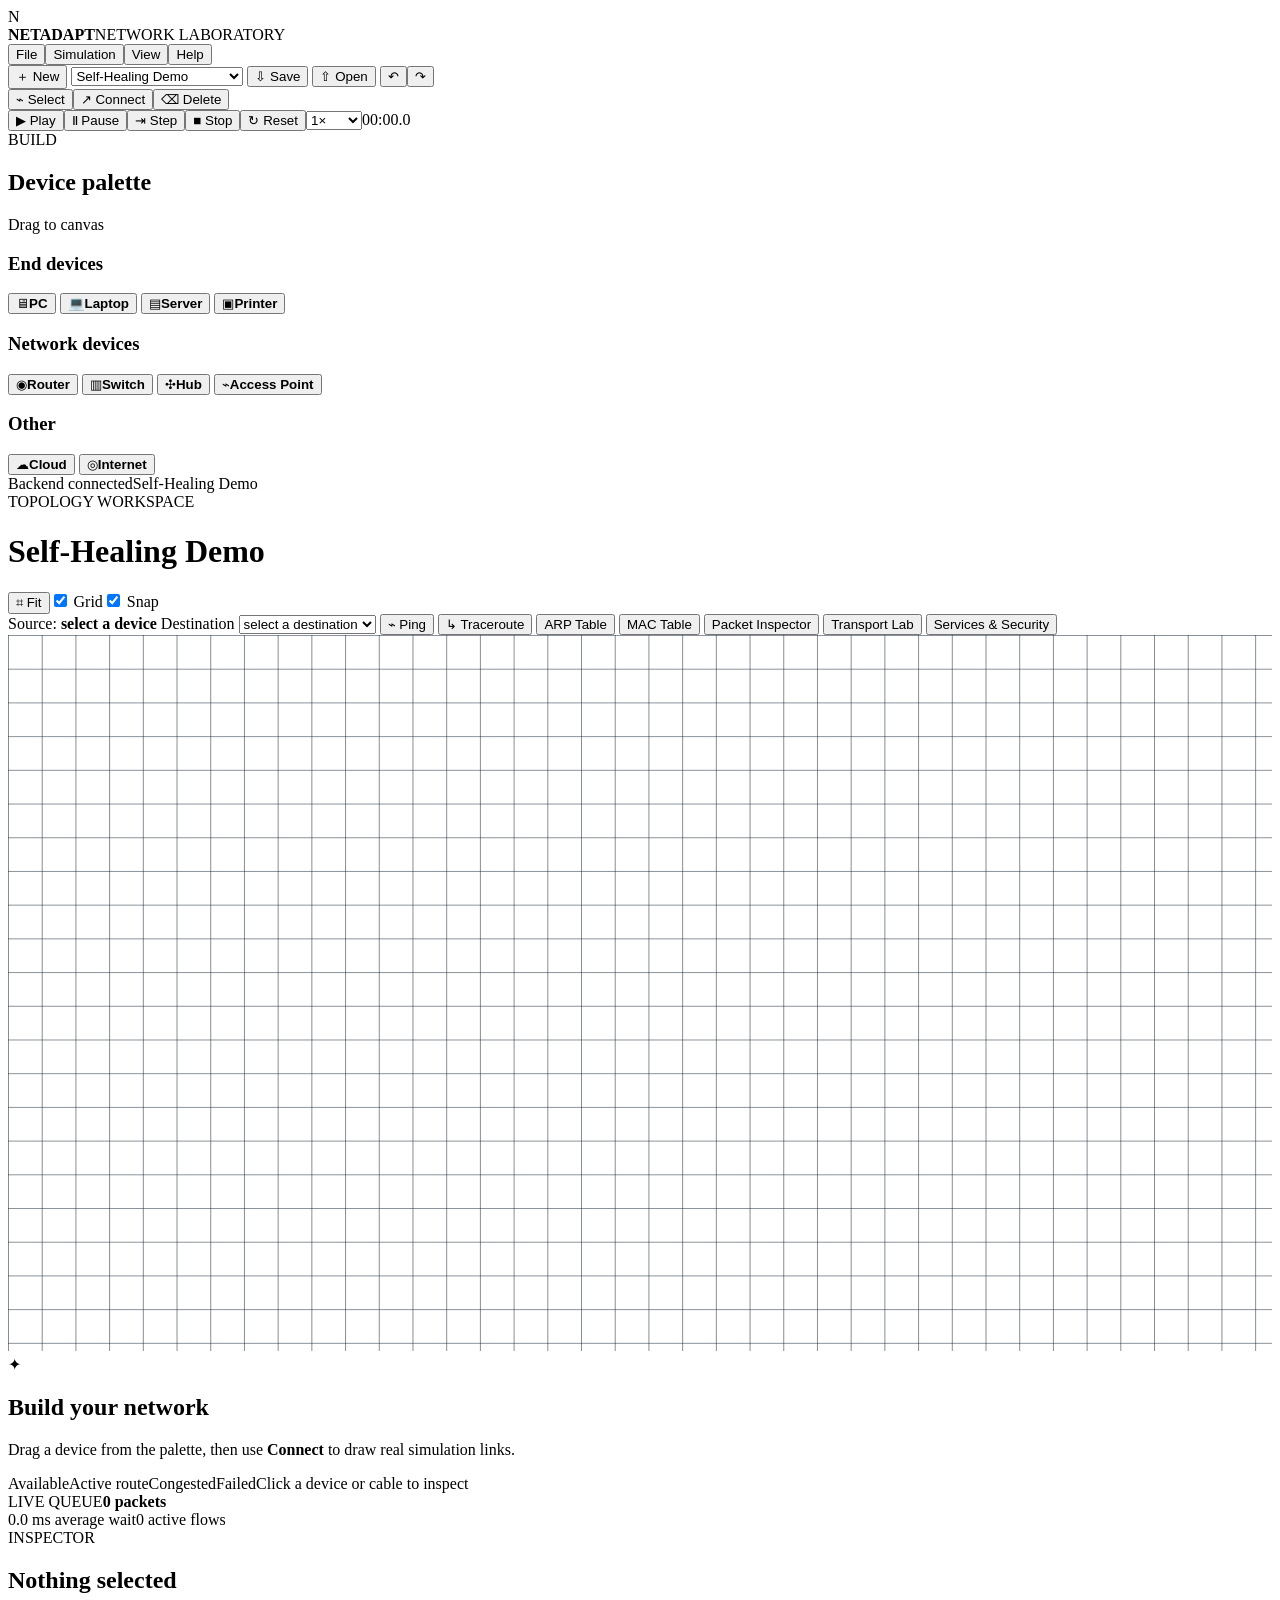
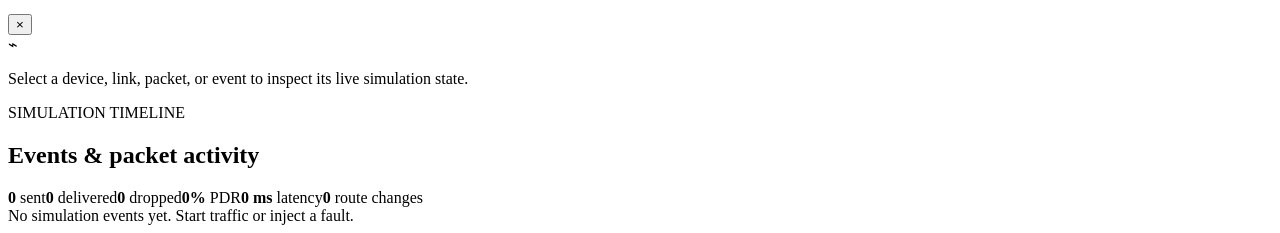
==== lab_frontend/index.html @ 657b5245 "feat: add network services and security simulation Stage 10 layers simulated DHCP, DNS, HTTP, FTP, a" ====
<!doctype html>
<html lang="en">
<head>
  <meta charset="utf-8" />
  <meta name="viewport" content="width=device-width, initial-scale=1" />
  <title>NetAdapt Network Laboratory</title>
  <link rel="stylesheet" href="/styles.css" />
</head>
<body>
  <div id="app">
    <header class="topbar">
      <div class="brand-lockup"><div class="brand-mark">N</div><div><strong>NETADAPT</strong><span>NETWORK LABORATORY</span></div></div>
      <nav class="menu"><button data-menu="file">File</button><button data-menu="simulation">Simulation</button><button data-menu="view">View</button><button data-menu="help">Help</button></nav>
      <div class="toolbar-group">
        <button id="newBtn" title="New network">＋ New</button>
        <select id="presetSelect" title="Load topology preset"><option value="self_healing">Self-Healing Demo</option><option value="simple_lan">Simple LAN</option><option value="two_router">Two Router Network</option><option value="redundant">Redundant Network</option><option value="qos_demo">QoS Demo</option><option value="large_network">Large Network</option><option value="existing_default">Existing Default Topology</option></select>
        <button id="saveBtn">⇩ Save</button>
        <button id="openBtn">⇧ Open</button><input id="fileInput" type="file" accept="application/json" hidden />
        <span class="divider"></span>
        <button id="undoBtn" title="Undo">↶</button><button id="redoBtn" title="Redo">↷</button>
      </div>
      <div class="toolbar-group mode-tools"><button data-mode="select" class="mode active">⌁ Select</button><button data-mode="connect" class="mode">↗ Connect</button><button data-mode="delete" class="mode">⌫ Delete</button></div>
      <div class="sim-controls"><button id="playBtn" class="primary">▶ Play</button><button id="pauseBtn">Ⅱ Pause</button><button id="stepBtn">⇥ Step</button><button id="stopBtn">■ Stop</button><button id="resetBtn">↻ Reset</button><select id="speedSelect"><option value="0.25">0.25×</option><option value="0.5">0.5×</option><option value="1" selected>1×</option><option value="2">2×</option><option value="5">5×</option><option value="10">10×</option></select><span class="clock" id="clock">00:00.0</span></div>
    </header>

    <div class="workspace">
      <aside class="palette panel">
        <div class="panel-heading"><div><span class="eyebrow">BUILD</span><h2>Device palette</h2></div><span class="hint">Drag to canvas</span></div>
        <div class="palette-scroll">
          <section><h3>End devices</h3><div class="palette-grid">
            <button class="palette-item" draggable="true" data-type="pc"><span class="palette-icon">🖥</span><b>PC</b></button>
            <button class="palette-item" draggable="true" data-type="laptop"><span class="palette-icon">💻</span><b>Laptop</b></button>
            <button class="palette-item" draggable="true" data-type="server"><span class="palette-icon">▤</span><b>Server</b></button>
            <button class="palette-item" draggable="true" data-type="printer"><span class="palette-icon">▣</span><b>Printer</b></button>
          </div></section>
          <section><h3>Network devices</h3><div class="palette-grid">
            <button class="palette-item" draggable="true" data-type="router"><span class="palette-icon">◉</span><b>Router</b></button>
            <button class="palette-item" draggable="true" data-type="switch"><span class="palette-icon">▥</span><b>Switch</b></button>
            <button class="palette-item" draggable="true" data-type="hub"><span class="palette-icon">✣</span><b>Hub</b></button>
            <button class="palette-item" draggable="true" data-type="access_point"><span class="palette-icon">⌁</span><b>Access Point</b></button>
          </div></section>
          <section><h3>Other</h3><div class="palette-grid">
            <button class="palette-item" draggable="true" data-type="cloud"><span class="palette-icon">☁</span><b>Cloud</b></button>
            <button class="palette-item" draggable="true" data-type="internet"><span class="palette-icon">◎</span><b>Internet</b></button>
          </div></section>
        </div>
        <div class="palette-footer"><span class="live-dot"></span><span>Backend connected</span><span id="backendName">Self-Healing Demo</span></div>
      </aside>

      <main class="canvas-panel">
        <div class="canvas-header"><div><span class="eyebrow">TOPOLOGY WORKSPACE</span><h1 id="topologyName">Self-Healing Demo</h1></div><div class="canvas-actions"><button id="fitBtn">⌗ Fit</button><label class="toggle"><input id="gridToggle" type="checkbox" checked /> Grid</label><label class="toggle"><input id="snapToggle" type="checkbox" checked /> Snap</label></div></div>
        <div class="diagnostic-toolbar">
          <span class="diagnostic-source">Source: <b id="diagnosticSource">select a device</b></span>
          <label>Destination <select id="diagnosticDestination"><option>select a destination</option></select></label>
          <button id="pingBtn" data-diagnostic="ping">⌁ Ping</button>
          <button id="tracerouteBtn" data-diagnostic="traceroute">↳ Traceroute</button>
          <button id="arpBtn" data-diagnostic="arp">ARP Table</button>
          <button id="macBtn" data-diagnostic="mac">MAC Table</button>
          <button id="packetInspectorBtn" data-diagnostic="packets">Packet Inspector</button>
          <button id="transportLabBtn" data-diagnostic="transport">Transport Lab</button>
          <button id="servicesLabBtn" data-diagnostic="services">Services &amp; Security</button>
        </div>
        <div class="canvas-wrap" id="canvasWrap">
          <svg id="networkCanvas" viewBox="0 0 1200 680" role="application" aria-label="Editable network topology canvas">
            <defs><pattern id="gridPattern" width="32" height="32" patternUnits="userSpaceOnUse"><path d="M 32 0 L 0 0 0 32" fill="none" stroke="#172638" stroke-width="1" /></pattern><filter id="nodeShadow"><feDropShadow dx="0" dy="5" stdDeviation="5" flood-color="#000" flood-opacity=".45" /></filter><filter id="packetGlow"><feGaussianBlur stdDeviation="3" result="blur" /><feMerge><feMergeNode in="blur" /><feMergeNode in="SourceGraphic" /></feMerge></filter></defs>
            <rect id="gridRect" x="0" y="0" width="1200" height="680" fill="url(#gridPattern)" />
            <g id="linkLayer"></g><g id="routeLayer"></g><g id="nodeLayer"></g><g id="packetLayer"></g><path id="connectPreview" class="connect-preview" d="" />
          </svg>
          <div id="canvasEmpty" class="empty-hint"><div class="empty-icon">✦</div><h2>Build your network</h2><p>Drag a device from the palette, then use <b>Connect</b> to draw real simulation links.</p></div>
          <div class="canvas-legend"><span><i class="legend-line normal"></i>Available</span><span><i class="legend-line active"></i>Active route</span><span><i class="legend-line warning"></i>Congested</span><span><i class="legend-line failed"></i>Failed</span><span class="legend-note">Click a device or cable to inspect</span></div>
        </div>
        <div class="queue-strip"><div class="queue-label"><span class="eyebrow">LIVE QUEUE</span><strong id="queueLength">0 packets</strong></div><div class="queue-meter"><div id="queueBar"></div></div><span id="queueWait">0.0 ms average wait</span><span id="flowCount">0 active flows</span></div>
      </main>

      <aside class="inspector panel" id="inspector"><div class="panel-heading"><div><span class="eyebrow">INSPECTOR</span><h2 id="inspectorTitle">Nothing selected</h2></div><button id="clearSelection" class="icon-button">×</button></div><div id="inspectorBody" class="inspector-body"><div class="inspector-empty"><div>⌁</div><p>Select a device, link, packet, or event to inspect its live simulation state.</p></div></div></aside>
    </div>

    <section class="timeline panel"><div class="timeline-header"><div><span class="eyebrow">SIMULATION TIMELINE</span><h2>Events & packet activity</h2></div><div class="timeline-stats"><span><b id="statSent">0</b> sent</span><span><b id="statDelivered">0</b> delivered</span><span><b id="statDropped">0</b> dropped</span><span><b id="statPdr">0%</b> PDR</span><span><b id="statLatency">0 ms</b> latency</span><span><b id="statRouteChanges">0</b> route changes</span></div></div><div id="timeline" class="timeline-list"><div class="timeline-empty">No simulation events yet. Start traffic or inject a fault.</div></div></section>
  </div>
  <div id="toast" class="toast"></div>
  <script src="/app.js"></script>
</body>
</html>
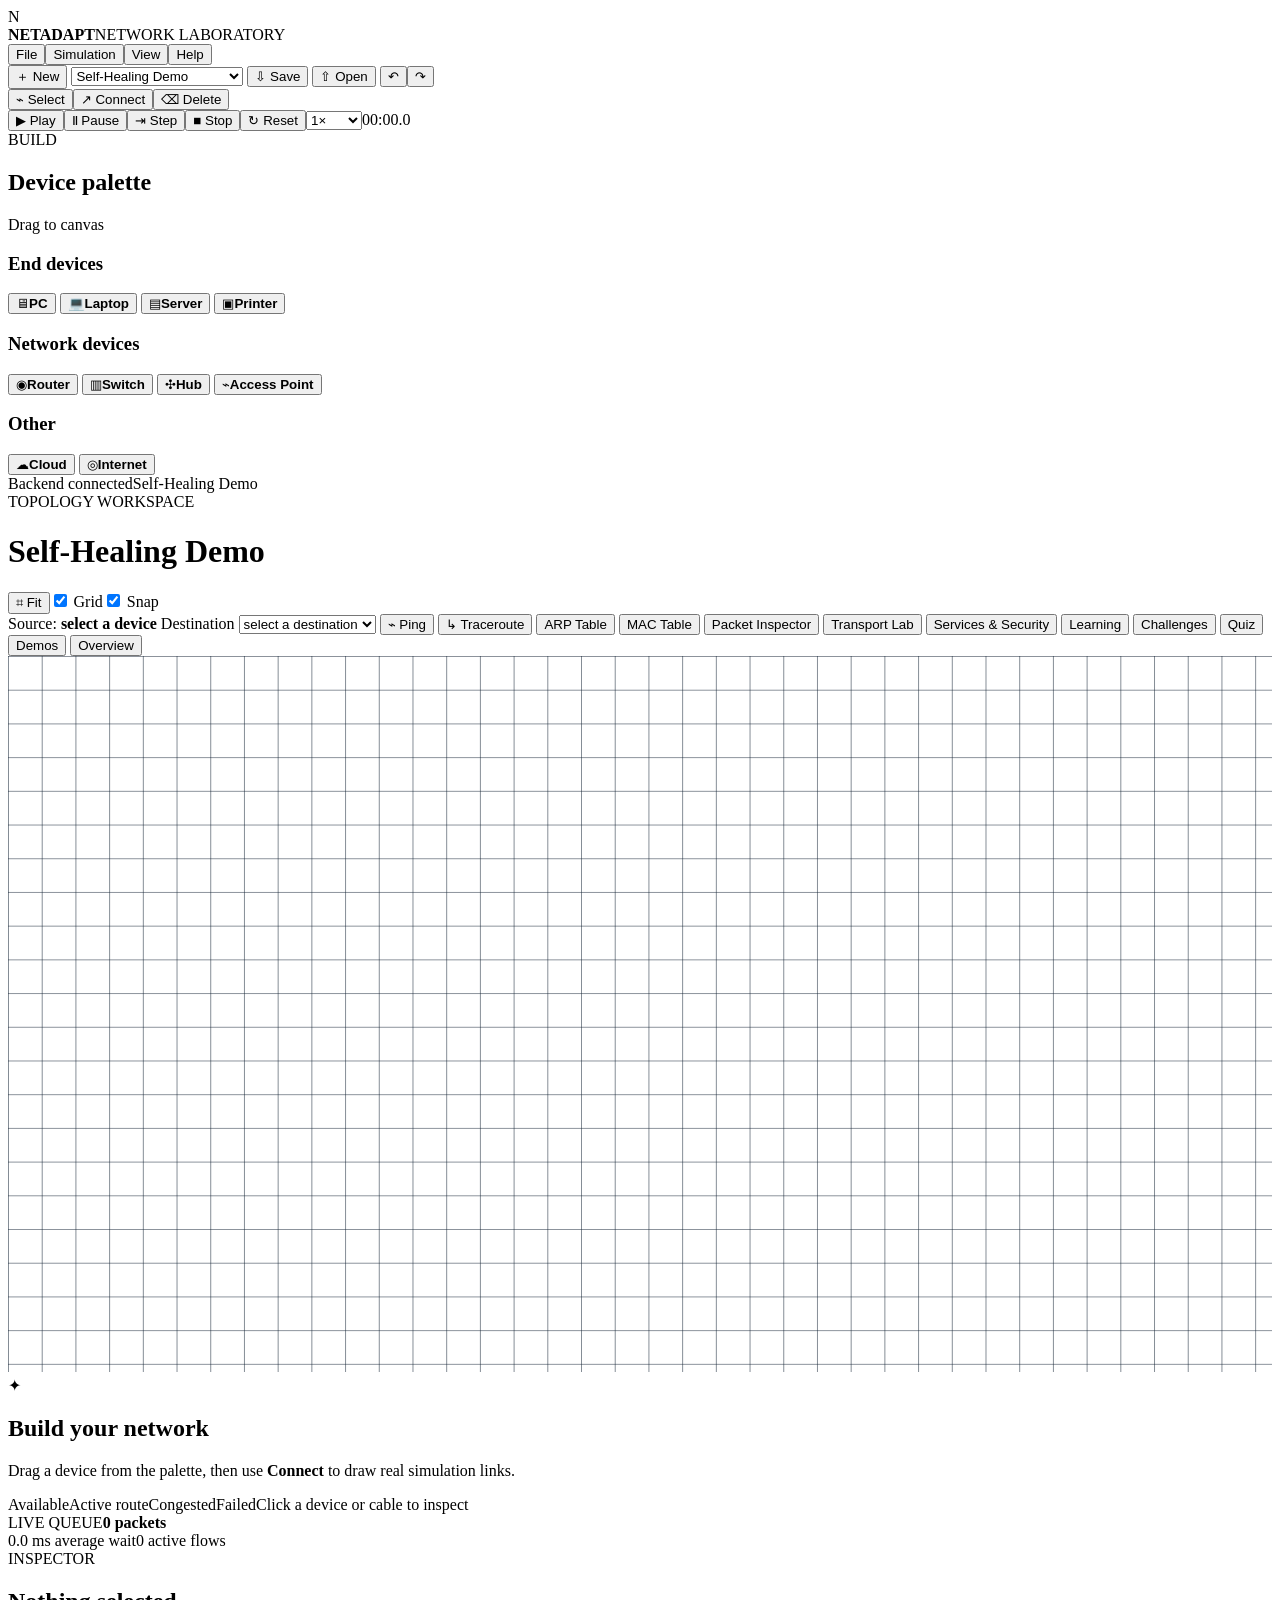
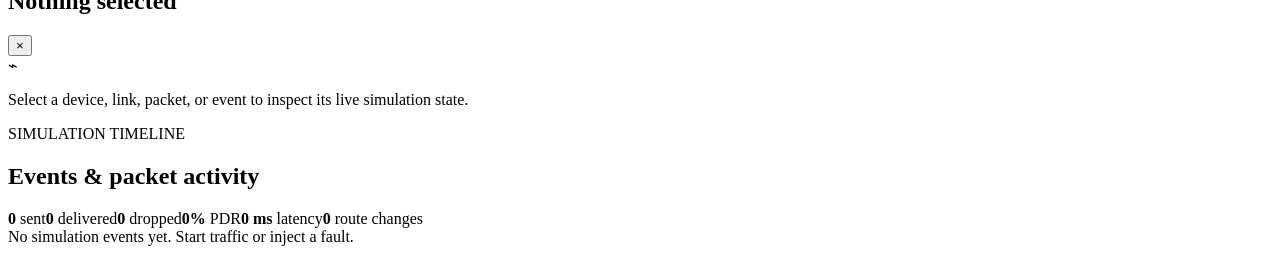
==== commit 9199ab32: "feat: add learning mode and final evaluation Stage 11 turns the simulator into a learning and evalua" ====
--- a/lab_frontend/index.html
+++ b/lab_frontend/index.html
@@ -59,6 +59,11 @@
           <button id="packetInspectorBtn" data-diagnostic="packets">Packet Inspector</button>
           <button id="transportLabBtn" data-diagnostic="transport">Transport Lab</button>
           <button id="servicesLabBtn" data-diagnostic="services">Services &amp; Security</button>
+          <button id="learningBtn" data-diagnostic="learning">Learning</button>
+          <button id="challengesBtn" data-diagnostic="challenges">Challenges</button>
+          <button id="quizBtn" data-diagnostic="quiz">Quiz</button>
+          <button id="demosBtn" data-diagnostic="demos">Demos</button>
+          <button id="overviewBtn" data-diagnostic="overview">Overview</button>
         </div>
         <div class="canvas-wrap" id="canvasWrap">
           <svg id="networkCanvas" viewBox="0 0 1200 680" role="application" aria-label="Editable network topology canvas">
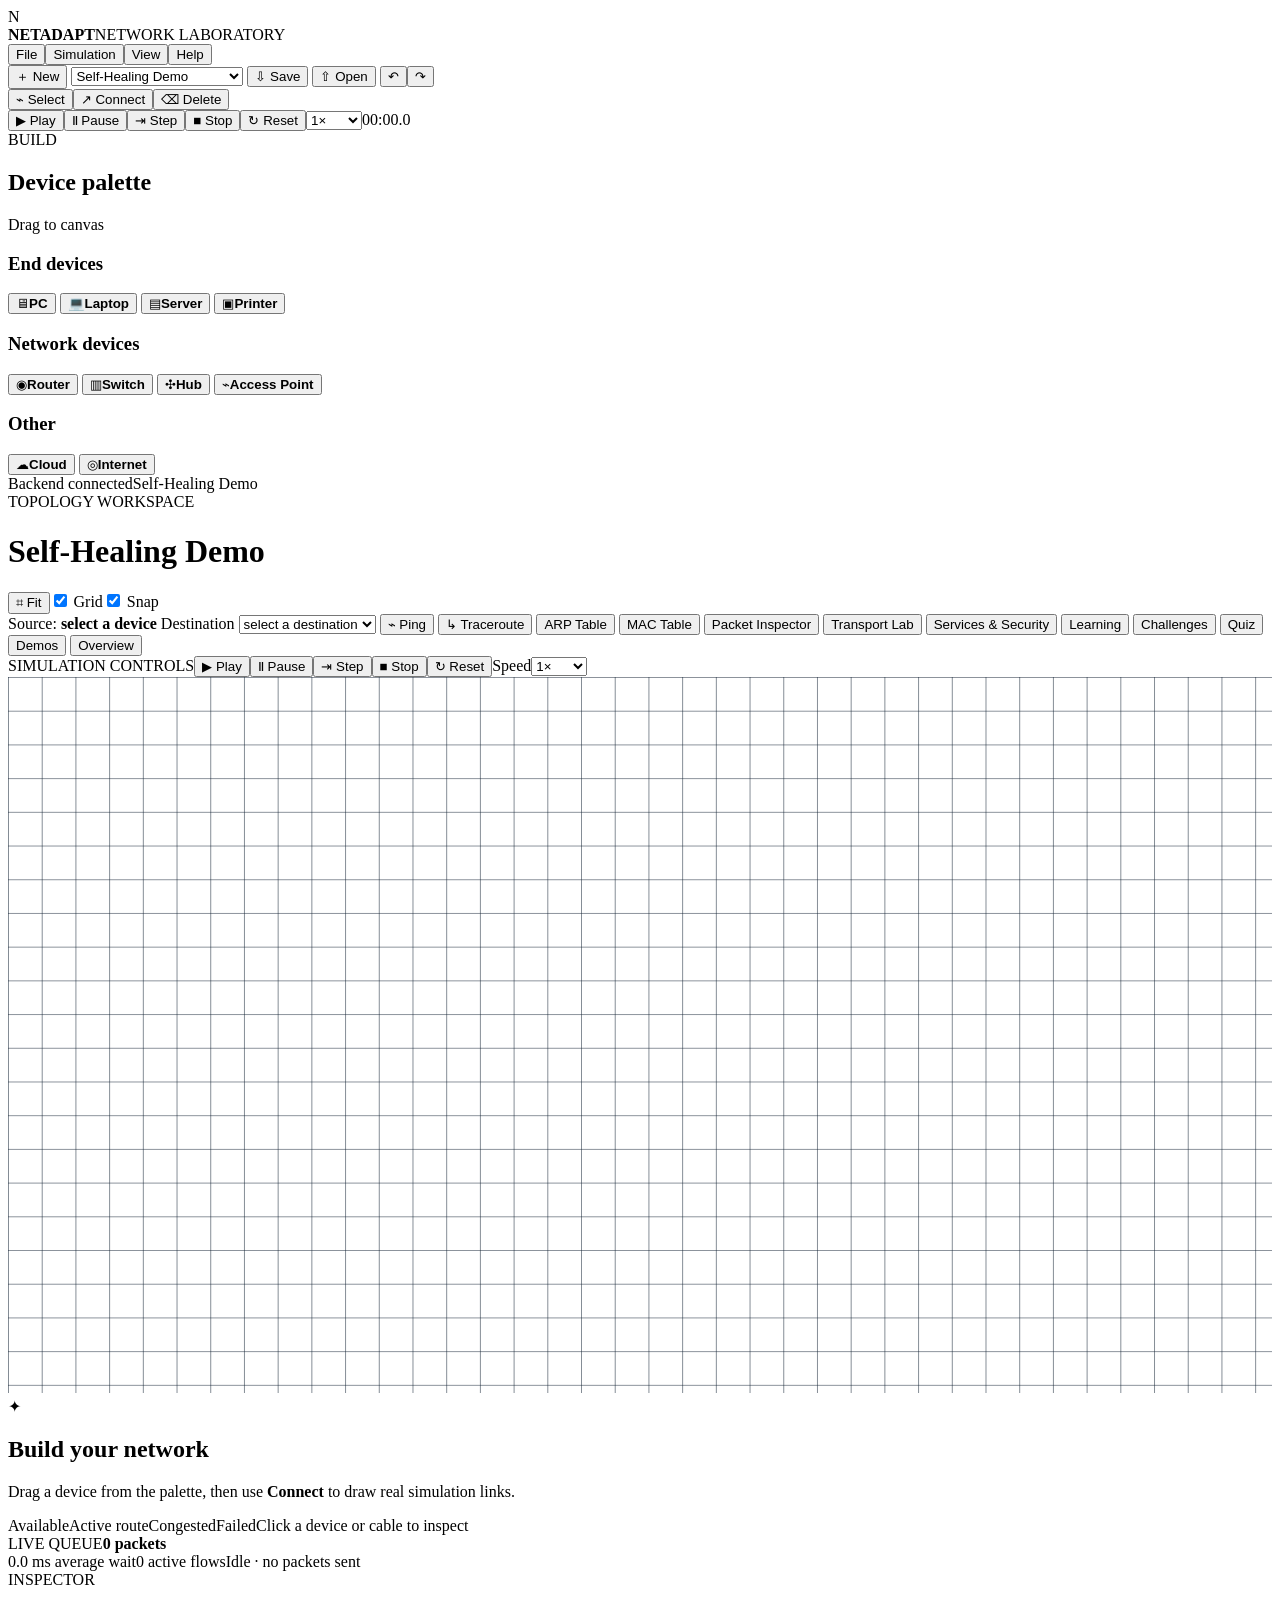
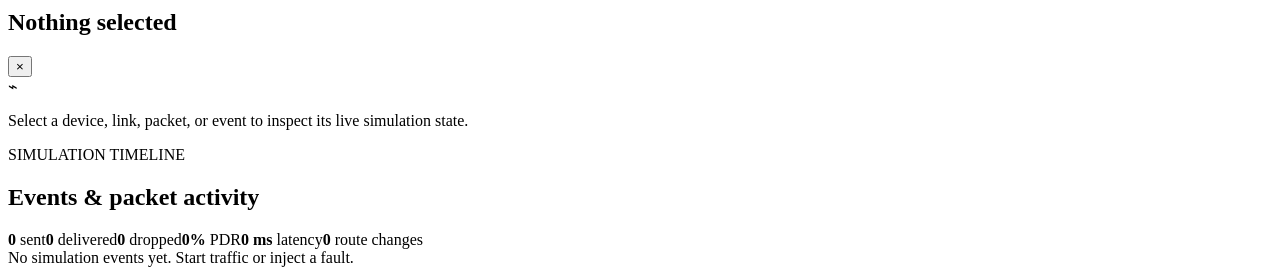
==== commit df2ca7c4: "fix: make diagnostic and protocol traffic show up as real simulated packets Ping, traceroute and tra" ====
--- a/lab_frontend/index.html
+++ b/lab_frontend/index.html
@@ -65,6 +65,7 @@
           <button id="demosBtn" data-diagnostic="demos">Demos</button>
           <button id="overviewBtn" data-diagnostic="overview">Overview</button>
         </div>
+        <div class="workspace-controls" aria-label="Simulation controls"><span class="eyebrow">SIMULATION CONTROLS</span><button data-workspace-control="play">▶ Play</button><button data-workspace-control="pause">Ⅱ Pause</button><button data-workspace-control="step">⇥ Step</button><button data-workspace-control="stop">■ Stop</button><button data-workspace-control="reset">↻ Reset</button><label>Speed<select id="workspaceSpeed"><option value="0.25">0.25×</option><option value="0.5">0.5×</option><option value="1" selected>1×</option><option value="2">2×</option><option value="5">5×</option><option value="10">10×</option></select></label></div>
         <div class="canvas-wrap" id="canvasWrap">
           <svg id="networkCanvas" viewBox="0 0 1200 680" role="application" aria-label="Editable network topology canvas">
             <defs><pattern id="gridPattern" width="32" height="32" patternUnits="userSpaceOnUse"><path d="M 32 0 L 0 0 0 32" fill="none" stroke="#172638" stroke-width="1" /></pattern><filter id="nodeShadow"><feDropShadow dx="0" dy="5" stdDeviation="5" flood-color="#000" flood-opacity=".45" /></filter><filter id="packetGlow"><feGaussianBlur stdDeviation="3" result="blur" /><feMerge><feMergeNode in="blur" /><feMergeNode in="SourceGraphic" /></feMerge></filter></defs>
@@ -74,7 +75,7 @@
           <div id="canvasEmpty" class="empty-hint"><div class="empty-icon">✦</div><h2>Build your network</h2><p>Drag a device from the palette, then use <b>Connect</b> to draw real simulation links.</p></div>
           <div class="canvas-legend"><span><i class="legend-line normal"></i>Available</span><span><i class="legend-line active"></i>Active route</span><span><i class="legend-line warning"></i>Congested</span><span><i class="legend-line failed"></i>Failed</span><span class="legend-note">Click a device or cable to inspect</span></div>
         </div>
-        <div class="queue-strip"><div class="queue-label"><span class="eyebrow">LIVE QUEUE</span><strong id="queueLength">0 packets</strong></div><div class="queue-meter"><div id="queueBar"></div></div><span id="queueWait">0.0 ms average wait</span><span id="flowCount">0 active flows</span></div>
+        <div class="queue-strip"><div class="queue-label"><span class="eyebrow">LIVE QUEUE</span><strong id="queueLength">0 packets</strong></div><div class="queue-meter"><div id="queueBar"></div></div><span id="queueWait">0.0 ms average wait</span><span id="flowCount">0 active flows</span><span id="simulationSummary">Idle · no packets sent</span></div>
       </main>
 
       <aside class="inspector panel" id="inspector"><div class="panel-heading"><div><span class="eyebrow">INSPECTOR</span><h2 id="inspectorTitle">Nothing selected</h2></div><button id="clearSelection" class="icon-button">×</button></div><div id="inspectorBody" class="inspector-body"><div class="inspector-empty"><div>⌁</div><p>Select a device, link, packet, or event to inspect its live simulation state.</p></div></div></aside>
@@ -83,6 +84,7 @@
     <section class="timeline panel"><div class="timeline-header"><div><span class="eyebrow">SIMULATION TIMELINE</span><h2>Events & packet activity</h2></div><div class="timeline-stats"><span><b id="statSent">0</b> sent</span><span><b id="statDelivered">0</b> delivered</span><span><b id="statDropped">0</b> dropped</span><span><b id="statPdr">0%</b> PDR</span><span><b id="statLatency">0 ms</b> latency</span><span><b id="statRouteChanges">0</b> route changes</span></div></div><div id="timeline" class="timeline-list"><div class="timeline-empty">No simulation events yet. Start traffic or inject a fault.</div></div></section>
   </div>
   <div id="toast" class="toast"></div>
+
   <script src="/app.js"></script>
 </body>
 </html>
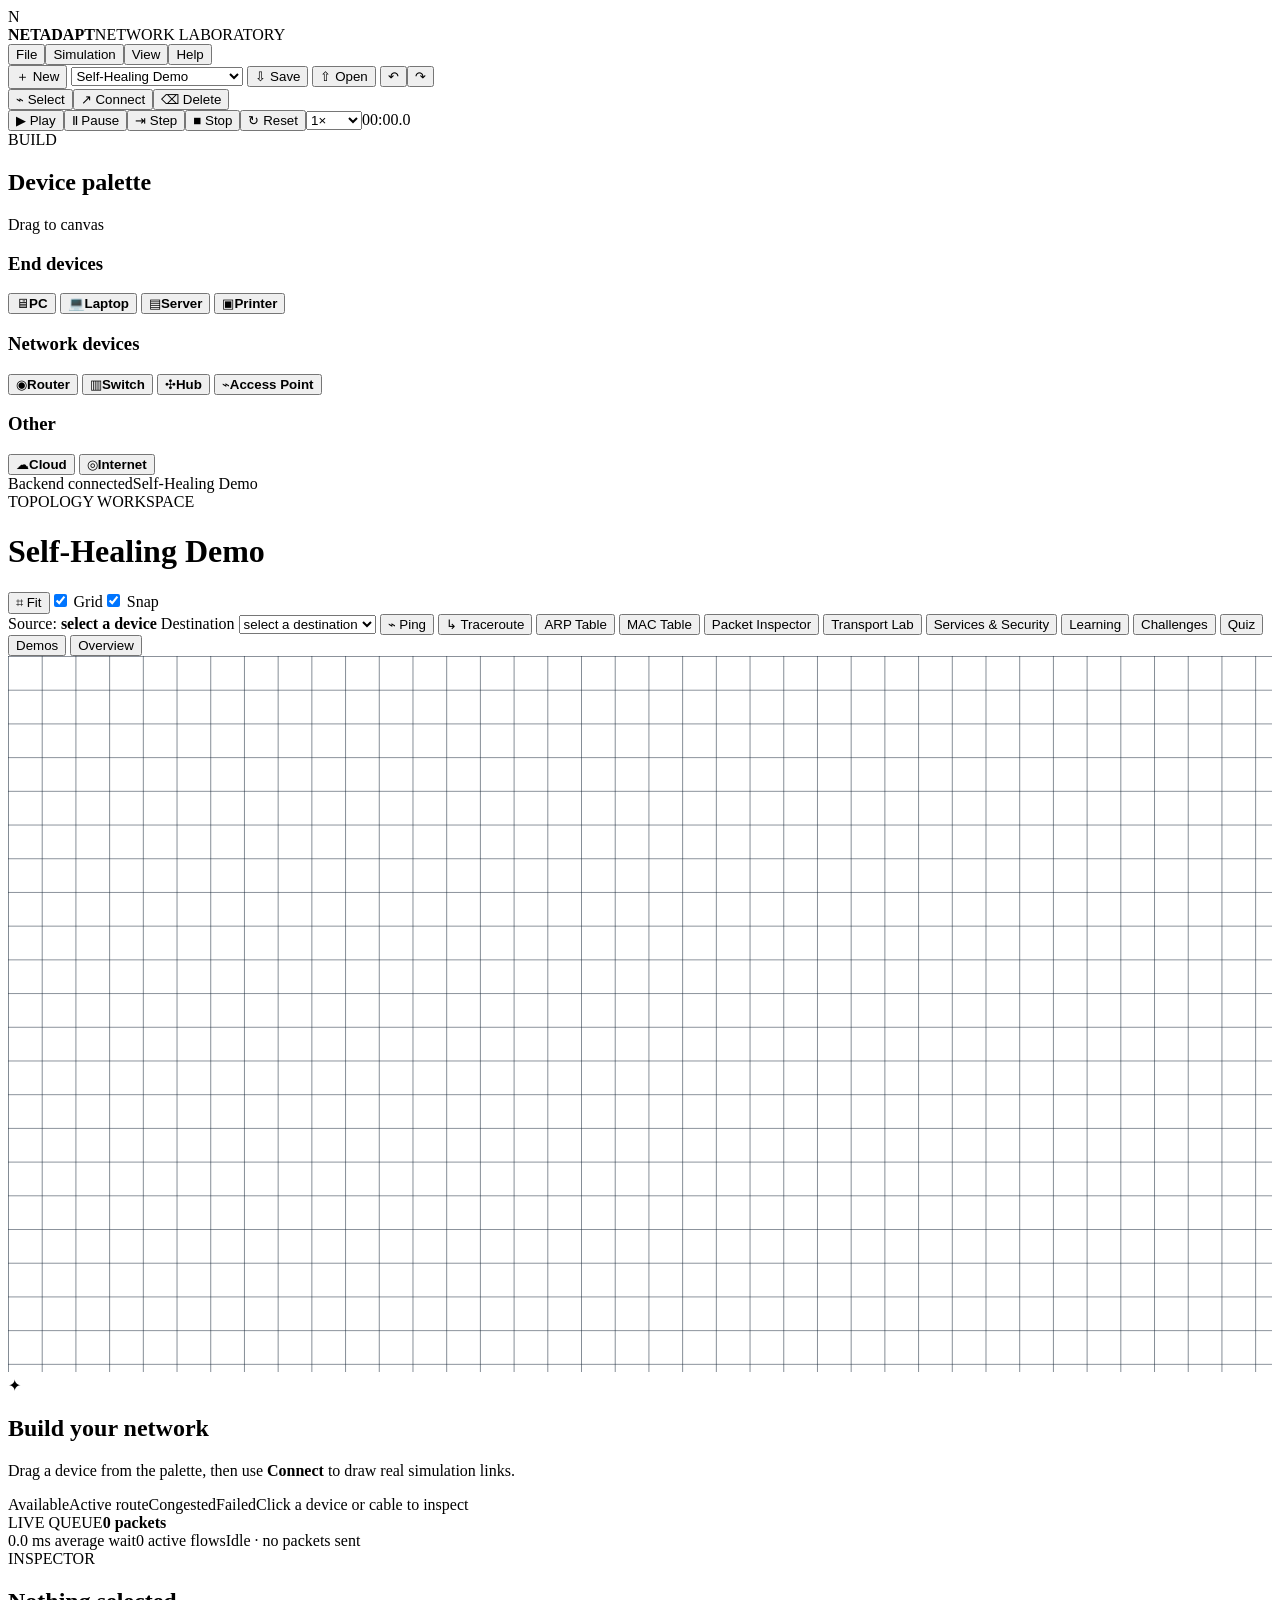
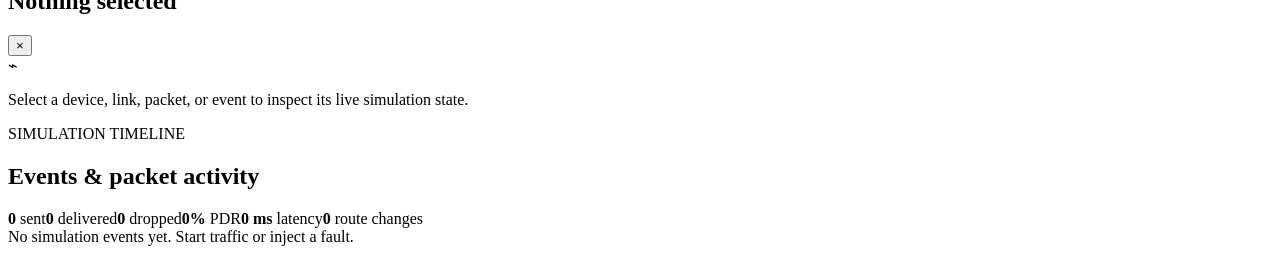
==== commit 1a174c7f: "fix: clean up duplicate sim controls and make Play self-explanatory The UI showed the same Play/Paus" ====
--- a/lab_frontend/index.html
+++ b/lab_frontend/index.html
@@ -20,7 +20,7 @@
         <button id="undoBtn" title="Undo">↶</button><button id="redoBtn" title="Redo">↷</button>
       </div>
       <div class="toolbar-group mode-tools"><button data-mode="select" class="mode active">⌁ Select</button><button data-mode="connect" class="mode">↗ Connect</button><button data-mode="delete" class="mode">⌫ Delete</button></div>
-      <div class="sim-controls"><button id="playBtn" class="primary">▶ Play</button><button id="pauseBtn">Ⅱ Pause</button><button id="stepBtn">⇥ Step</button><button id="stopBtn">■ Stop</button><button id="resetBtn">↻ Reset</button><select id="speedSelect"><option value="0.25">0.25×</option><option value="0.5">0.5×</option><option value="1" selected>1×</option><option value="2">2×</option><option value="5">5×</option><option value="10">10×</option></select><span class="clock" id="clock">00:00.0</span></div>
+      <div class="sim-controls"><button id="playBtn" class="primary" title="Play: advance the simulation clock so queued packets move along their routes. First generate traffic — click a device, choose a destination in the Inspector, then 'Start traffic'.">▶ Play</button><button id="pauseBtn" title="Pause: stop advancing time; Play resumes from the same state">Ⅱ Pause</button><button id="stepBtn" title="Step: advance the simulation by exactly one packet — useful to walk through events one at a time">⇥ Step</button><button id="stopBtn" title="Stop the simulation clock (same as Pause; results are kept)">■ Stop</button><button id="resetBtn" title="Reset: clear all packets, metrics and events back to a fresh run">↻ Reset</button><select id="speedSelect" title="Simulation speed: how fast time advances and packets move (1× = normal, 0.25× = slow motion)"><option value="0.25">0.25×</option><option value="0.5">0.5×</option><option value="1" selected>1×</option><option value="2">2×</option><option value="5">5×</option><option value="10">10×</option></select><span class="clock" id="clock" title="Simulation clock: simulated time of the current run">00:00.0</span></div>
     </header>
 
     <div class="workspace">
@@ -65,7 +65,6 @@
           <button id="demosBtn" data-diagnostic="demos">Demos</button>
           <button id="overviewBtn" data-diagnostic="overview">Overview</button>
         </div>
-        <div class="workspace-controls" aria-label="Simulation controls"><span class="eyebrow">SIMULATION CONTROLS</span><button data-workspace-control="play">▶ Play</button><button data-workspace-control="pause">Ⅱ Pause</button><button data-workspace-control="step">⇥ Step</button><button data-workspace-control="stop">■ Stop</button><button data-workspace-control="reset">↻ Reset</button><label>Speed<select id="workspaceSpeed"><option value="0.25">0.25×</option><option value="0.5">0.5×</option><option value="1" selected>1×</option><option value="2">2×</option><option value="5">5×</option><option value="10">10×</option></select></label></div>
         <div class="canvas-wrap" id="canvasWrap">
           <svg id="networkCanvas" viewBox="0 0 1200 680" role="application" aria-label="Editable network topology canvas">
             <defs><pattern id="gridPattern" width="32" height="32" patternUnits="userSpaceOnUse"><path d="M 32 0 L 0 0 0 32" fill="none" stroke="#172638" stroke-width="1" /></pattern><filter id="nodeShadow"><feDropShadow dx="0" dy="5" stdDeviation="5" flood-color="#000" flood-opacity=".45" /></filter><filter id="packetGlow"><feGaussianBlur stdDeviation="3" result="blur" /><feMerge><feMergeNode in="blur" /><feMergeNode in="SourceGraphic" /></feMerge></filter></defs>
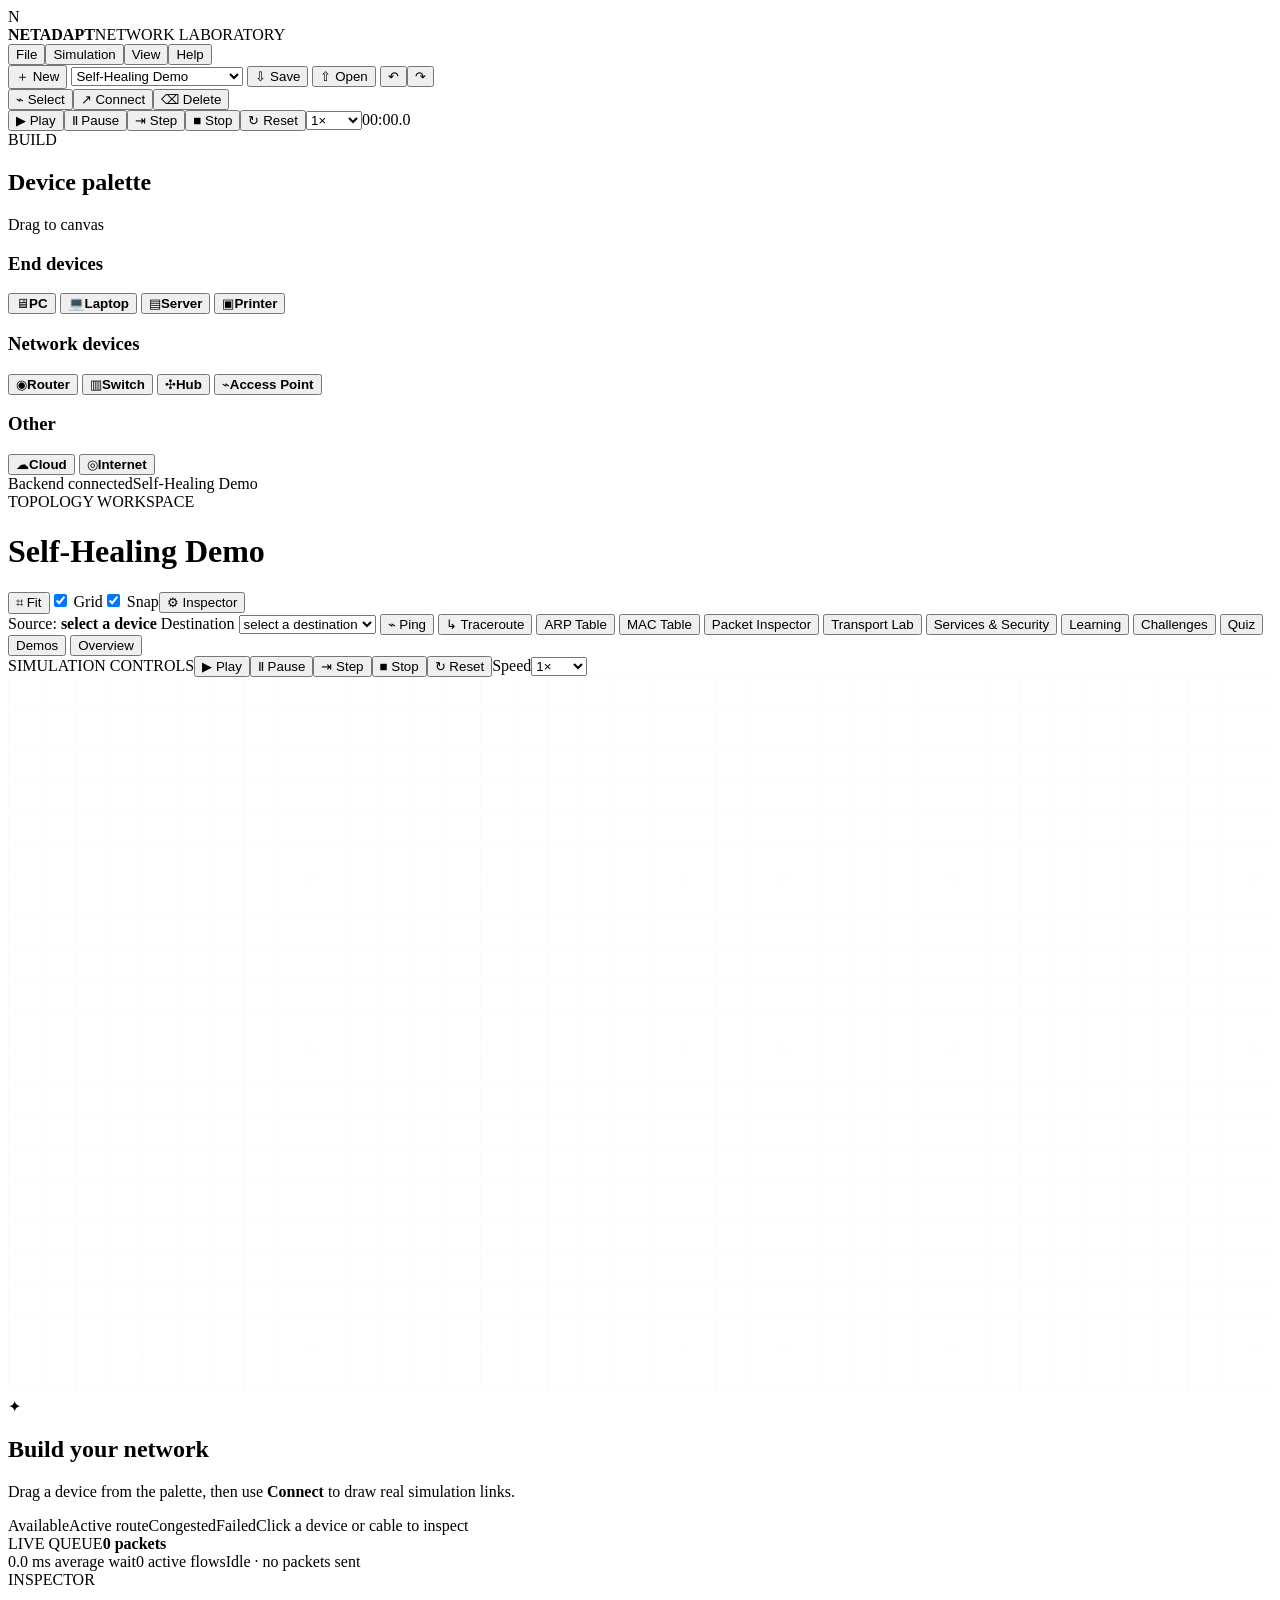
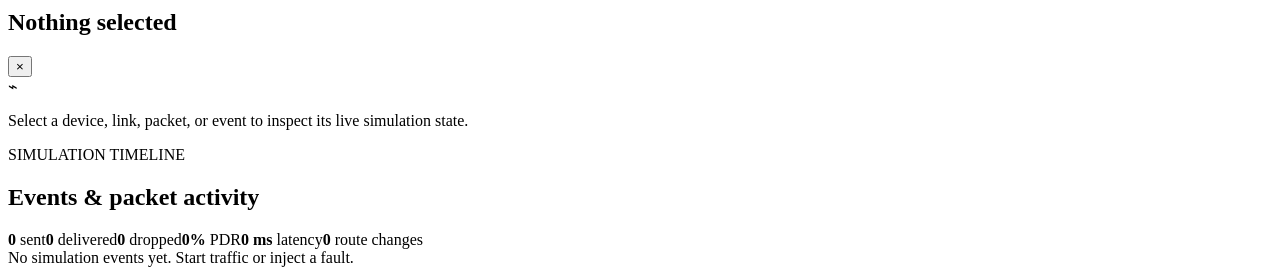
==== commit 89c1183a: "feat: landing page redesign, packet movement animation, and collapsible inspector - Redesign landing" ====
--- a/lab_frontend/index.html
+++ b/lab_frontend/index.html
@@ -4,6 +4,9 @@
   <meta charset="utf-8" />
   <meta name="viewport" content="width=device-width, initial-scale=1" />
   <title>NetAdapt Network Laboratory</title>
+  <link rel="preconnect" href="https://fonts.googleapis.com">
+  <link rel="preconnect" href="https://fonts.gstatic.com" crossorigin>
+  <link href="https://fonts.googleapis.com/css2?family=Inter:wght@400;500;600;700&family=JetBrains+Mono:wght@400;500;600&display=swap" rel="stylesheet">
   <link rel="stylesheet" href="/styles.css" />
 </head>
 <body>
@@ -20,7 +23,7 @@
         <button id="undoBtn" title="Undo">↶</button><button id="redoBtn" title="Redo">↷</button>
       </div>
       <div class="toolbar-group mode-tools"><button data-mode="select" class="mode active">⌁ Select</button><button data-mode="connect" class="mode">↗ Connect</button><button data-mode="delete" class="mode">⌫ Delete</button></div>
-      <div class="sim-controls"><button id="playBtn" class="primary" title="Play: advance the simulation clock so queued packets move along their routes. First generate traffic — click a device, choose a destination in the Inspector, then 'Start traffic'.">▶ Play</button><button id="pauseBtn" title="Pause: stop advancing time; Play resumes from the same state">Ⅱ Pause</button><button id="stepBtn" title="Step: advance the simulation by exactly one packet — useful to walk through events one at a time">⇥ Step</button><button id="stopBtn" title="Stop the simulation clock (same as Pause; results are kept)">■ Stop</button><button id="resetBtn" title="Reset: clear all packets, metrics and events back to a fresh run">↻ Reset</button><select id="speedSelect" title="Simulation speed: how fast time advances and packets move (1× = normal, 0.25× = slow motion)"><option value="0.25">0.25×</option><option value="0.5">0.5×</option><option value="1" selected>1×</option><option value="2">2×</option><option value="5">5×</option><option value="10">10×</option></select><span class="clock" id="clock" title="Simulation clock: simulated time of the current run">00:00.0</span></div>
+      <div class="sim-controls"><button id="playBtn" class="primary">▶ Play</button><button id="pauseBtn">Ⅱ Pause</button><button id="stepBtn">⇥ Step</button><button id="stopBtn">■ Stop</button><button id="resetBtn">↻ Reset</button><select id="speedSelect"><option value="0.25">0.25×</option><option value="0.5">0.5×</option><option value="1" selected>1×</option><option value="2">2×</option><option value="5">5×</option><option value="10">10×</option></select><span class="clock" id="clock">00:00.0</span></div>
     </header>
 
     <div class="workspace">
@@ -48,7 +51,7 @@
       </aside>
 
       <main class="canvas-panel">
-        <div class="canvas-header"><div><span class="eyebrow">TOPOLOGY WORKSPACE</span><h1 id="topologyName">Self-Healing Demo</h1></div><div class="canvas-actions"><button id="fitBtn">⌗ Fit</button><label class="toggle"><input id="gridToggle" type="checkbox" checked /> Grid</label><label class="toggle"><input id="snapToggle" type="checkbox" checked /> Snap</label></div></div>
+        <div class="canvas-header"><div><span class="eyebrow">TOPOLOGY WORKSPACE</span><h1 id="topologyName">Self-Healing Demo</h1></div><div class="canvas-actions"><button id="fitBtn">⌗ Fit</button><label class="toggle"><input id="gridToggle" type="checkbox" checked /> Grid</label><label class="toggle"><input id="snapToggle" type="checkbox" checked /> Snap</label><button id="toggleInspectorBtn" title="Toggle Inspector panel">⚙ Inspector</button></div></div>
         <div class="diagnostic-toolbar">
           <span class="diagnostic-source">Source: <b id="diagnosticSource">select a device</b></span>
           <label>Destination <select id="diagnosticDestination"><option>select a destination</option></select></label>
@@ -65,9 +68,10 @@
           <button id="demosBtn" data-diagnostic="demos">Demos</button>
           <button id="overviewBtn" data-diagnostic="overview">Overview</button>
         </div>
+        <div class="workspace-controls" aria-label="Simulation controls"><span class="eyebrow">SIMULATION CONTROLS</span><button data-workspace-control="play">▶ Play</button><button data-workspace-control="pause">Ⅱ Pause</button><button data-workspace-control="step">⇥ Step</button><button data-workspace-control="stop">■ Stop</button><button data-workspace-control="reset">↻ Reset</button><label>Speed<select id="workspaceSpeed"><option value="0.25">0.25×</option><option value="0.5">0.5×</option><option value="1" selected>1×</option><option value="2">2×</option><option value="5">5×</option><option value="10">10×</option></select></label></div>
         <div class="canvas-wrap" id="canvasWrap">
           <svg id="networkCanvas" viewBox="0 0 1200 680" role="application" aria-label="Editable network topology canvas">
-            <defs><pattern id="gridPattern" width="32" height="32" patternUnits="userSpaceOnUse"><path d="M 32 0 L 0 0 0 32" fill="none" stroke="#172638" stroke-width="1" /></pattern><filter id="nodeShadow"><feDropShadow dx="0" dy="5" stdDeviation="5" flood-color="#000" flood-opacity=".45" /></filter><filter id="packetGlow"><feGaussianBlur stdDeviation="3" result="blur" /><feMerge><feMergeNode in="blur" /><feMergeNode in="SourceGraphic" /></feMerge></filter></defs>
+            <defs><pattern id="gridPattern" width="32" height="32" patternUnits="userSpaceOnUse"><path d="M 32 0 L 0 0 0 32" fill="none" stroke="#F1F5F9" stroke-width="0.8" /></pattern><filter id="nodeShadow"><feDropShadow dx="0" dy="4" stdDeviation="4" flood-color="#000" flood-opacity=".12" /></filter><filter id="packetGlow"><feGaussianBlur stdDeviation="2" result="blur" /><feMerge><feMergeNode in="blur" /><feMergeNode in="SourceGraphic" /></feMerge></filter></defs>
             <rect id="gridRect" x="0" y="0" width="1200" height="680" fill="url(#gridPattern)" />
             <g id="linkLayer"></g><g id="routeLayer"></g><g id="nodeLayer"></g><g id="packetLayer"></g><path id="connectPreview" class="connect-preview" d="" />
           </svg>
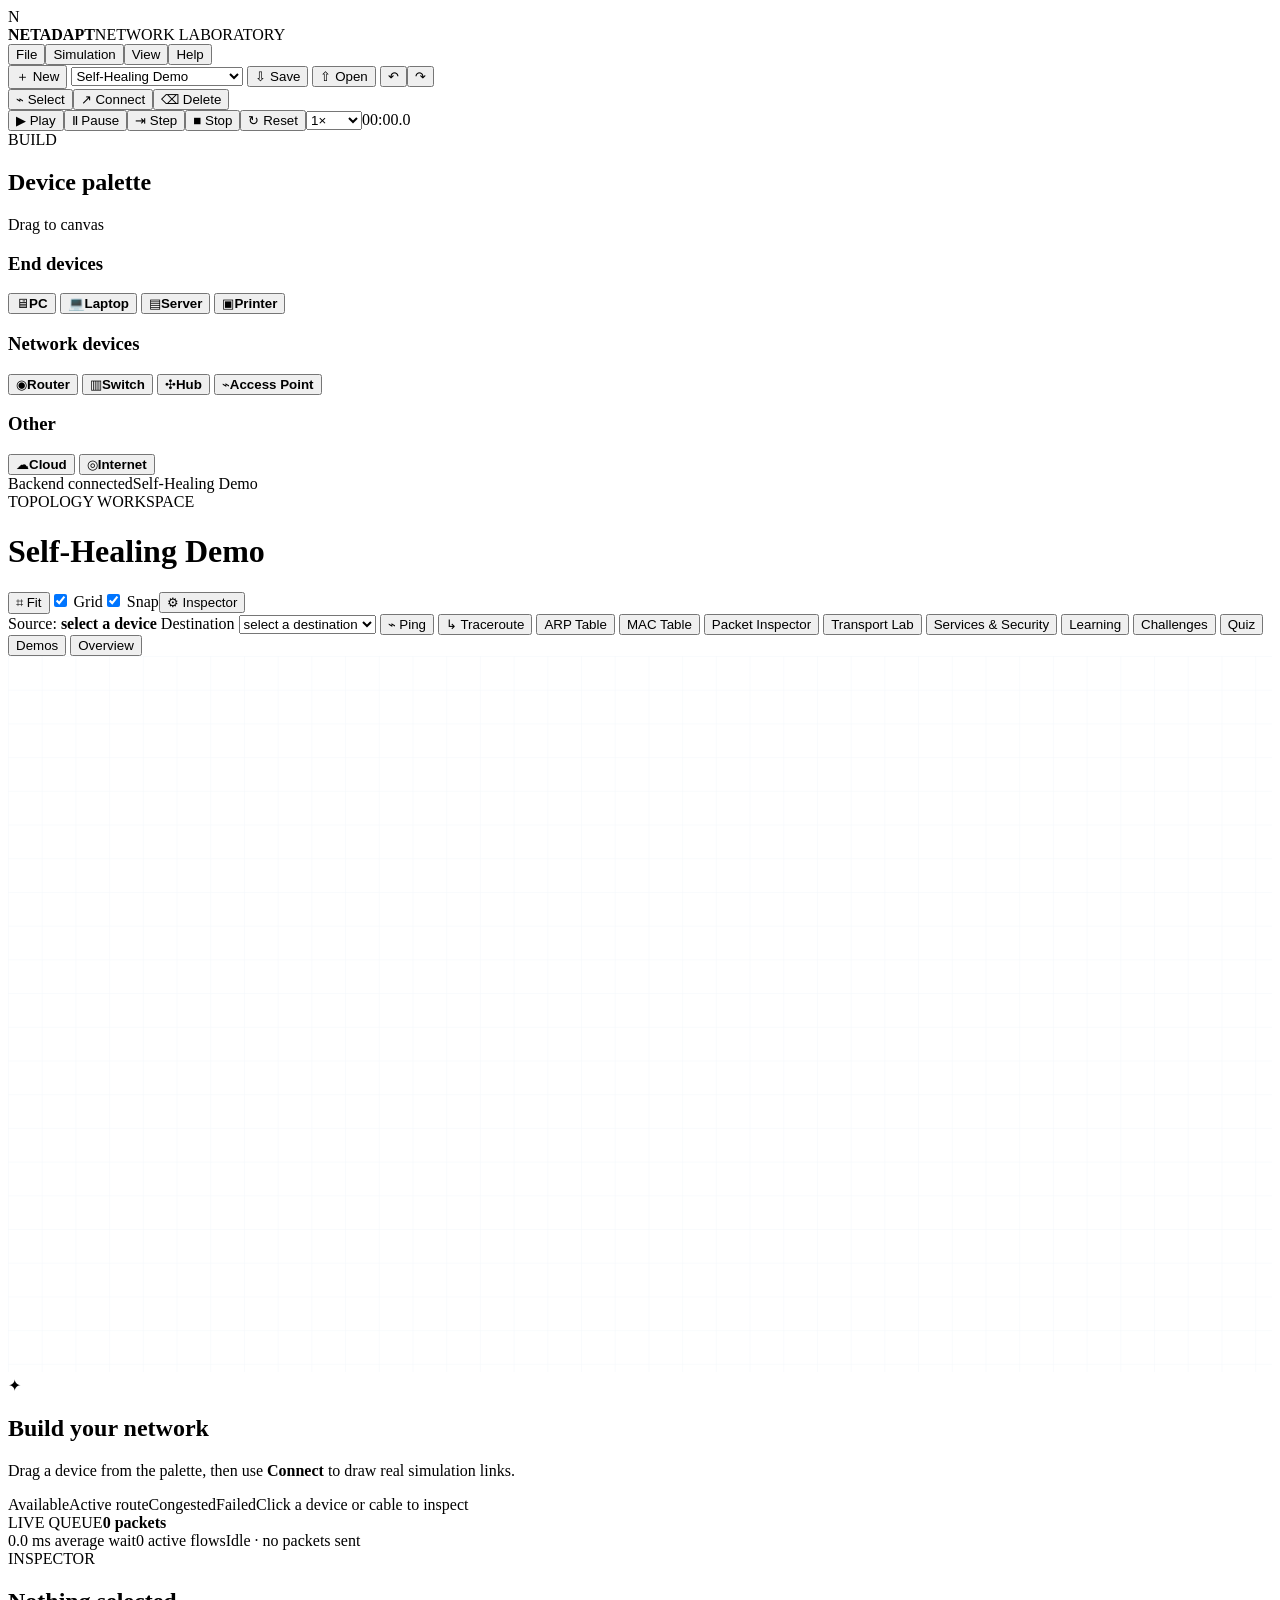
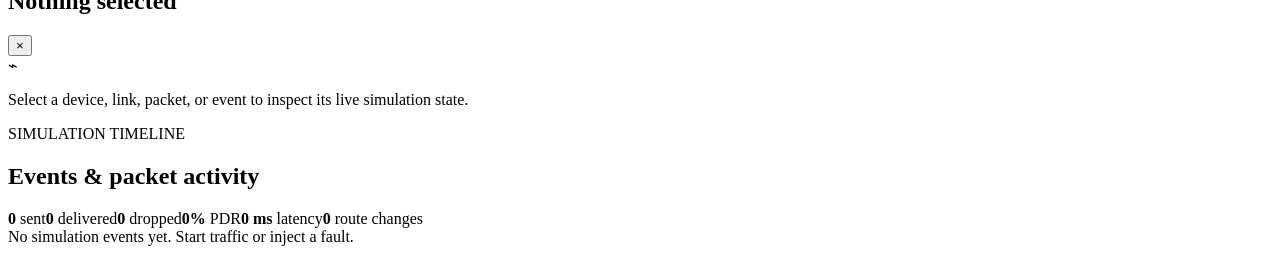
==== commit a79a0adf: "merge: integrate remote branch into main with updated packet animations, landing page, and collapsib" ====
--- a/lab_frontend/index.html
+++ b/lab_frontend/index.html
@@ -23,7 +23,7 @@
         <button id="undoBtn" title="Undo">↶</button><button id="redoBtn" title="Redo">↷</button>
       </div>
       <div class="toolbar-group mode-tools"><button data-mode="select" class="mode active">⌁ Select</button><button data-mode="connect" class="mode">↗ Connect</button><button data-mode="delete" class="mode">⌫ Delete</button></div>
-      <div class="sim-controls"><button id="playBtn" class="primary">▶ Play</button><button id="pauseBtn">Ⅱ Pause</button><button id="stepBtn">⇥ Step</button><button id="stopBtn">■ Stop</button><button id="resetBtn">↻ Reset</button><select id="speedSelect"><option value="0.25">0.25×</option><option value="0.5">0.5×</option><option value="1" selected>1×</option><option value="2">2×</option><option value="5">5×</option><option value="10">10×</option></select><span class="clock" id="clock">00:00.0</span></div>
+      <div class="sim-controls"><button id="playBtn" class="primary" title="Play: advance the simulation clock so queued packets move along their routes. First generate traffic — click a device, choose a destination in the Inspector, then 'Start traffic'.">▶ Play</button><button id="pauseBtn" title="Pause: stop advancing time; Play resumes from the same state">Ⅱ Pause</button><button id="stepBtn" title="Step: advance the simulation by exactly one packet — useful to walk through events one at a time">⇥ Step</button><button id="stopBtn" title="Stop the simulation clock (same as Pause; results are kept)">■ Stop</button><button id="resetBtn" title="Reset: clear all packets, metrics and events back to a fresh run">↻ Reset</button><select id="speedSelect" title="Simulation speed: how fast time advances and packets move (1× = normal, 0.25× = slow motion)"><option value="0.25">0.25×</option><option value="0.5">0.5×</option><option value="1" selected>1×</option><option value="2">2×</option><option value="5">5×</option><option value="10">10×</option></select><span class="clock" id="clock" title="Simulation clock: simulated time of the current run">00:00.0</span></div>
     </header>
 
     <div class="workspace">
@@ -68,7 +68,6 @@
           <button id="demosBtn" data-diagnostic="demos">Demos</button>
           <button id="overviewBtn" data-diagnostic="overview">Overview</button>
         </div>
-        <div class="workspace-controls" aria-label="Simulation controls"><span class="eyebrow">SIMULATION CONTROLS</span><button data-workspace-control="play">▶ Play</button><button data-workspace-control="pause">Ⅱ Pause</button><button data-workspace-control="step">⇥ Step</button><button data-workspace-control="stop">■ Stop</button><button data-workspace-control="reset">↻ Reset</button><label>Speed<select id="workspaceSpeed"><option value="0.25">0.25×</option><option value="0.5">0.5×</option><option value="1" selected>1×</option><option value="2">2×</option><option value="5">5×</option><option value="10">10×</option></select></label></div>
         <div class="canvas-wrap" id="canvasWrap">
           <svg id="networkCanvas" viewBox="0 0 1200 680" role="application" aria-label="Editable network topology canvas">
             <defs><pattern id="gridPattern" width="32" height="32" patternUnits="userSpaceOnUse"><path d="M 32 0 L 0 0 0 32" fill="none" stroke="#F1F5F9" stroke-width="0.8" /></pattern><filter id="nodeShadow"><feDropShadow dx="0" dy="4" stdDeviation="4" flood-color="#000" flood-opacity=".12" /></filter><filter id="packetGlow"><feGaussianBlur stdDeviation="2" result="blur" /><feMerge><feMergeNode in="blur" /><feMergeNode in="SourceGraphic" /></feMerge></filter></defs>
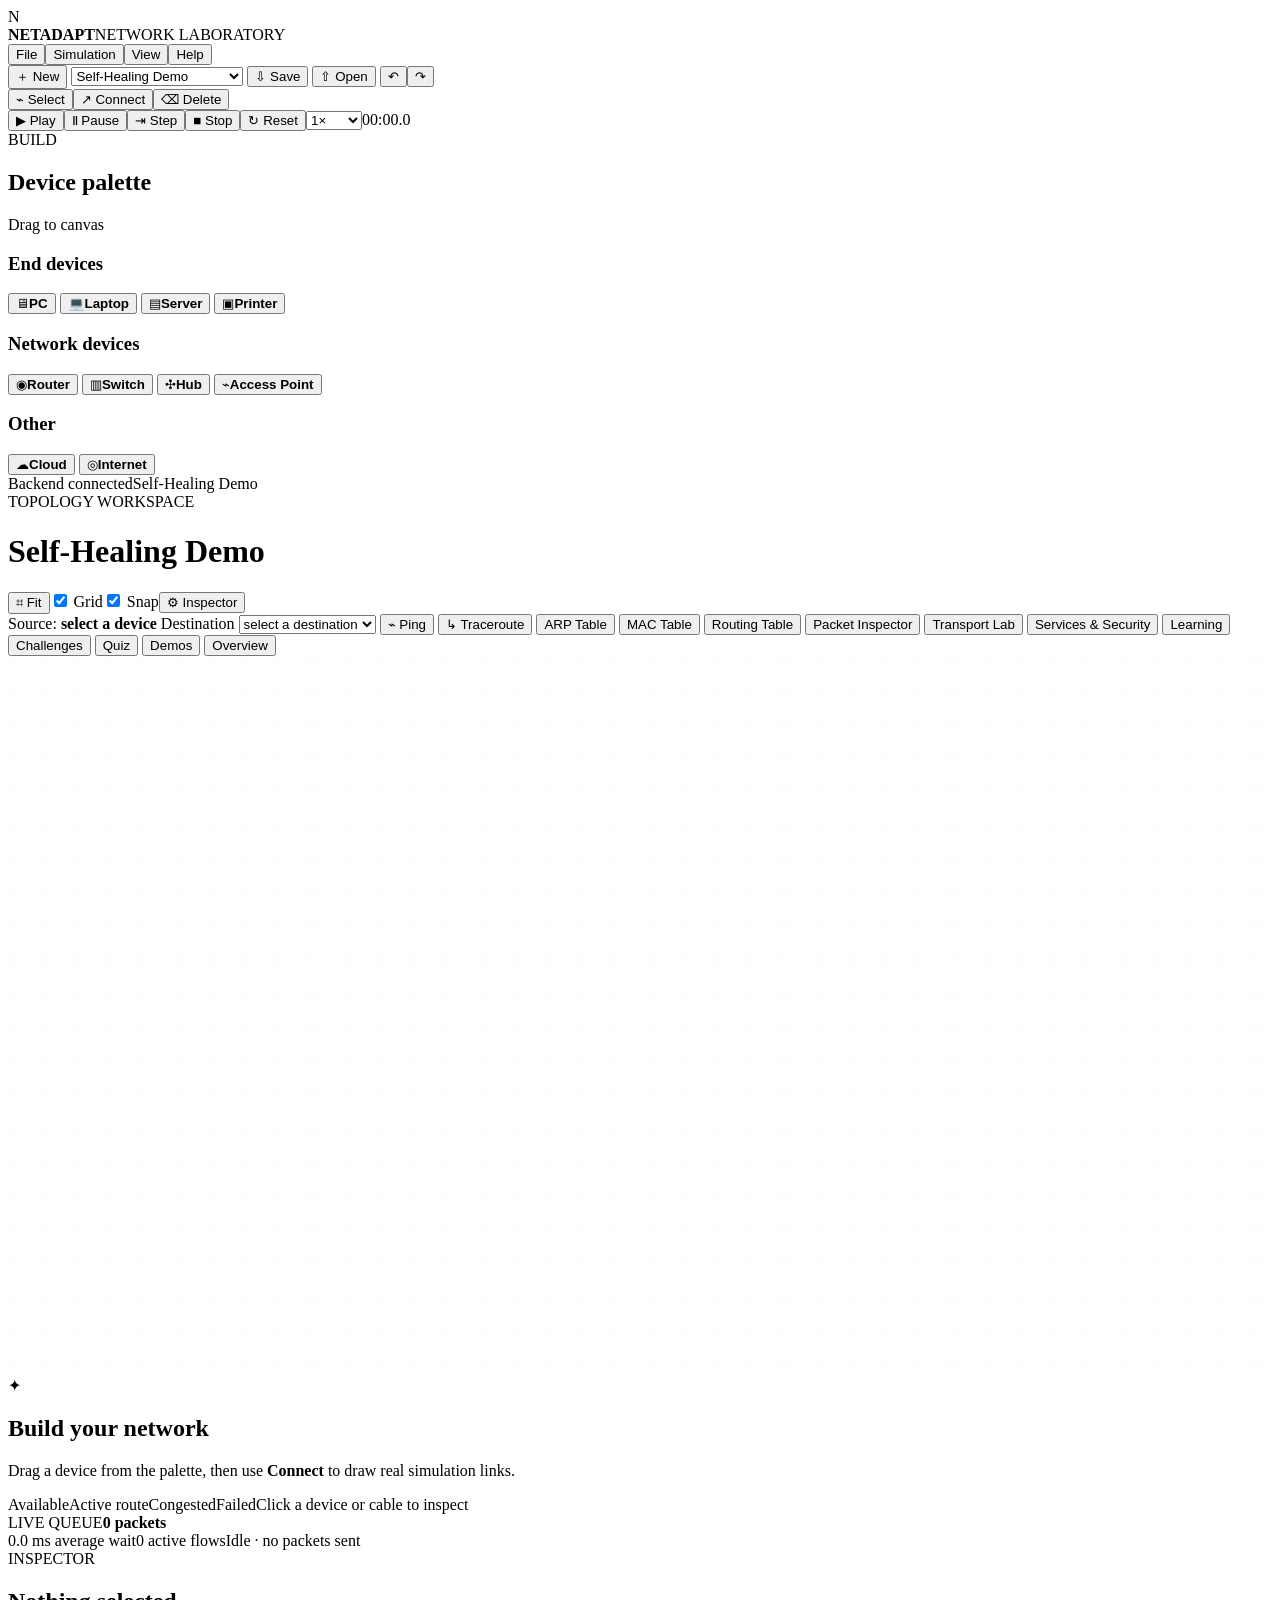
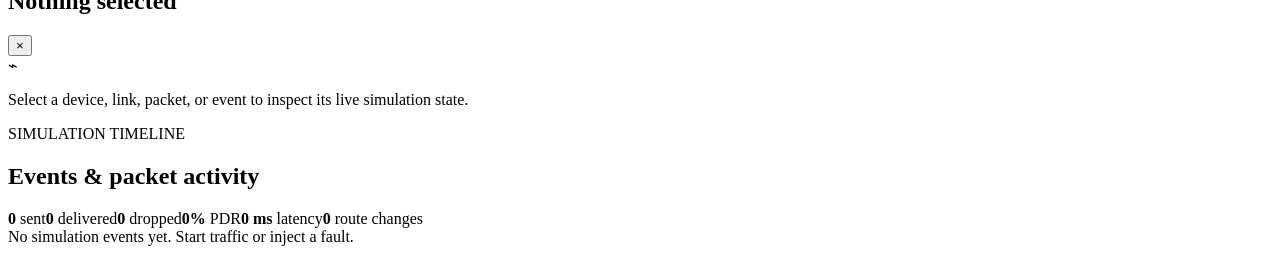
==== commit 7ef6fcd9: "feat(lab): live routing, self-healing, and MAC visuals with quick routing-table view Route tables no" ====
--- a/lab_frontend/index.html
+++ b/lab_frontend/index.html
@@ -59,6 +59,7 @@
           <button id="tracerouteBtn" data-diagnostic="traceroute">↳ Traceroute</button>
           <button id="arpBtn" data-diagnostic="arp">ARP Table</button>
           <button id="macBtn" data-diagnostic="mac">MAC Table</button>
+          <button id="routeBtn" data-diagnostic="route">Routing Table</button>
           <button id="packetInspectorBtn" data-diagnostic="packets">Packet Inspector</button>
           <button id="transportLabBtn" data-diagnostic="transport">Transport Lab</button>
           <button id="servicesLabBtn" data-diagnostic="services">Services &amp; Security</button>
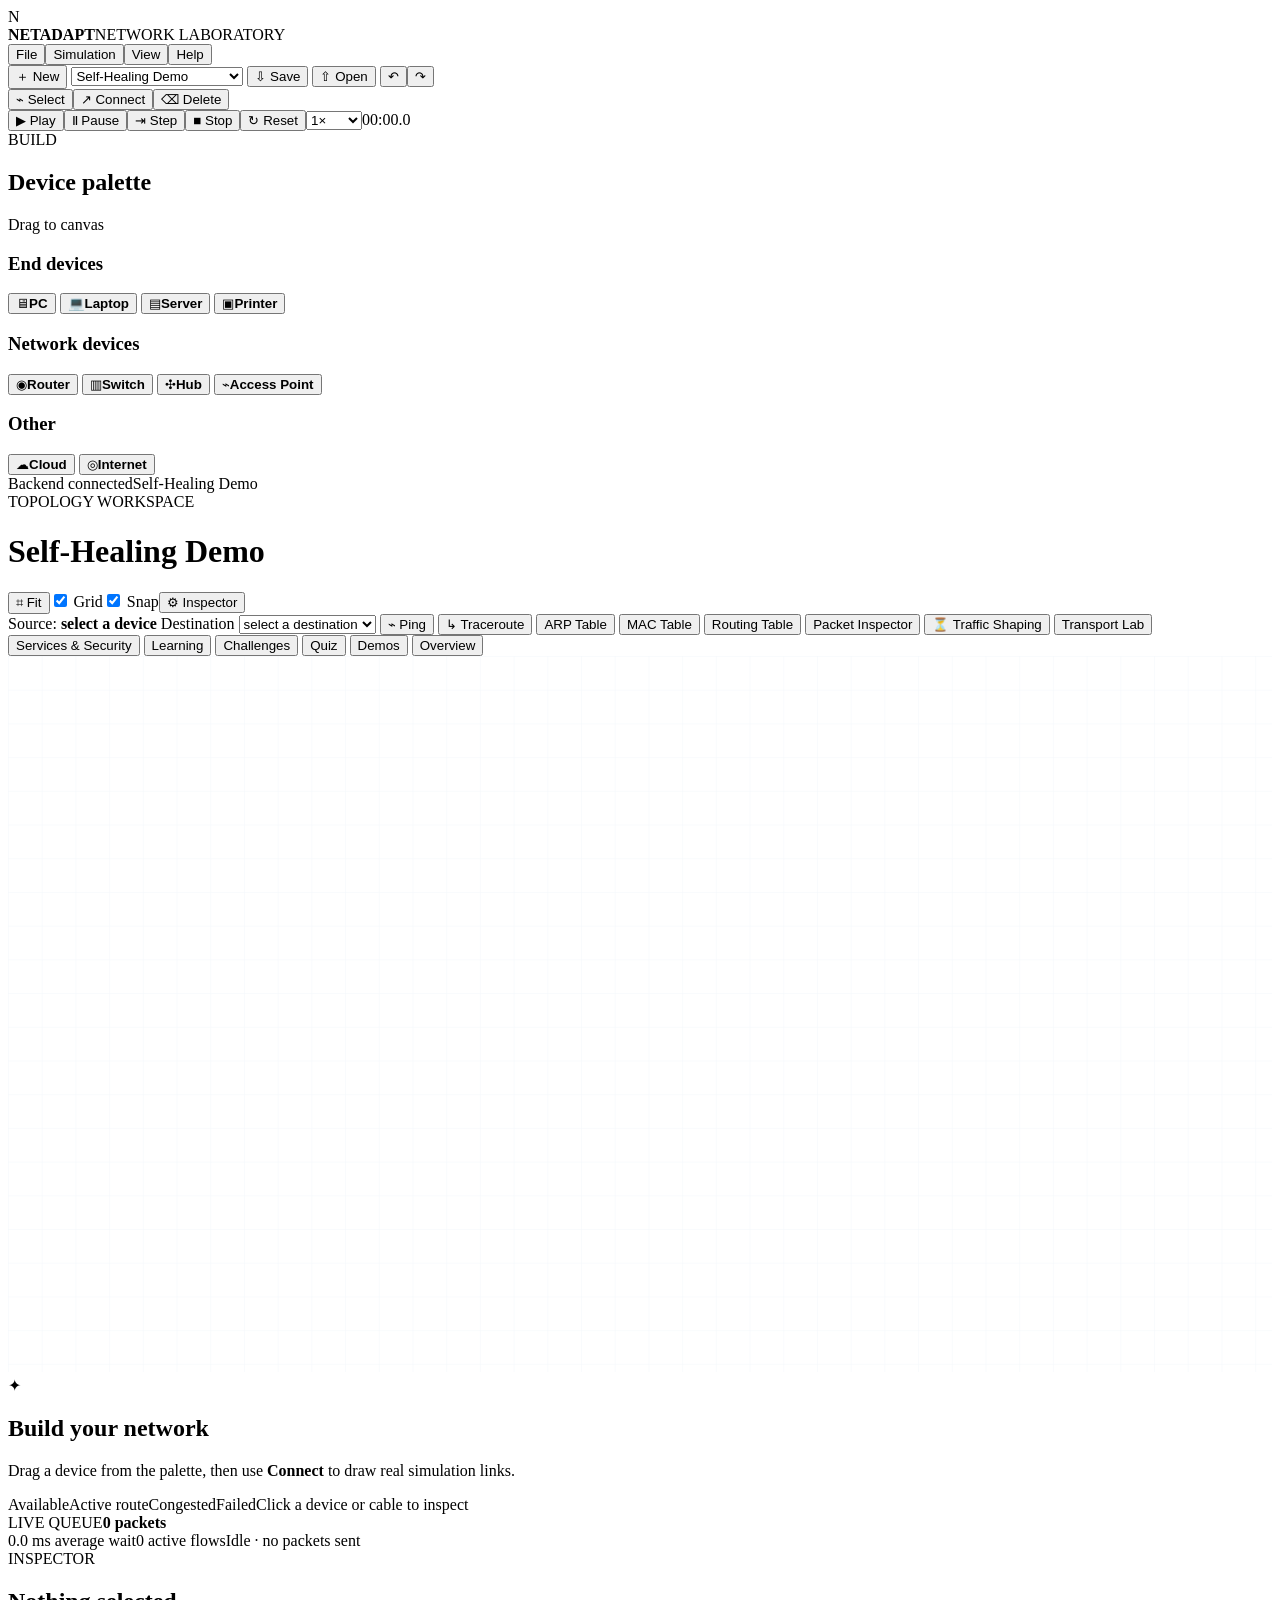
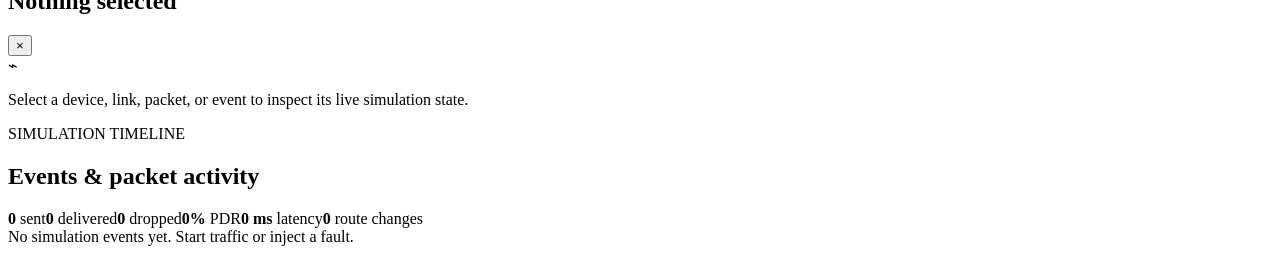
==== commit 2f3deaea: "Add traffic shaping and fix live simulation synchronization" ====
--- a/lab_frontend/index.html
+++ b/lab_frontend/index.html
@@ -61,6 +61,7 @@
           <button id="macBtn" data-diagnostic="mac">MAC Table</button>
           <button id="routeBtn" data-diagnostic="route">Routing Table</button>
           <button id="packetInspectorBtn" data-diagnostic="packets">Packet Inspector</button>
+          <button id="trafficShapingBtn" data-diagnostic="shaping">⏳ Traffic Shaping</button>
           <button id="transportLabBtn" data-diagnostic="transport">Transport Lab</button>
           <button id="servicesLabBtn" data-diagnostic="services">Services &amp; Security</button>
           <button id="learningBtn" data-diagnostic="learning">Learning</button>
